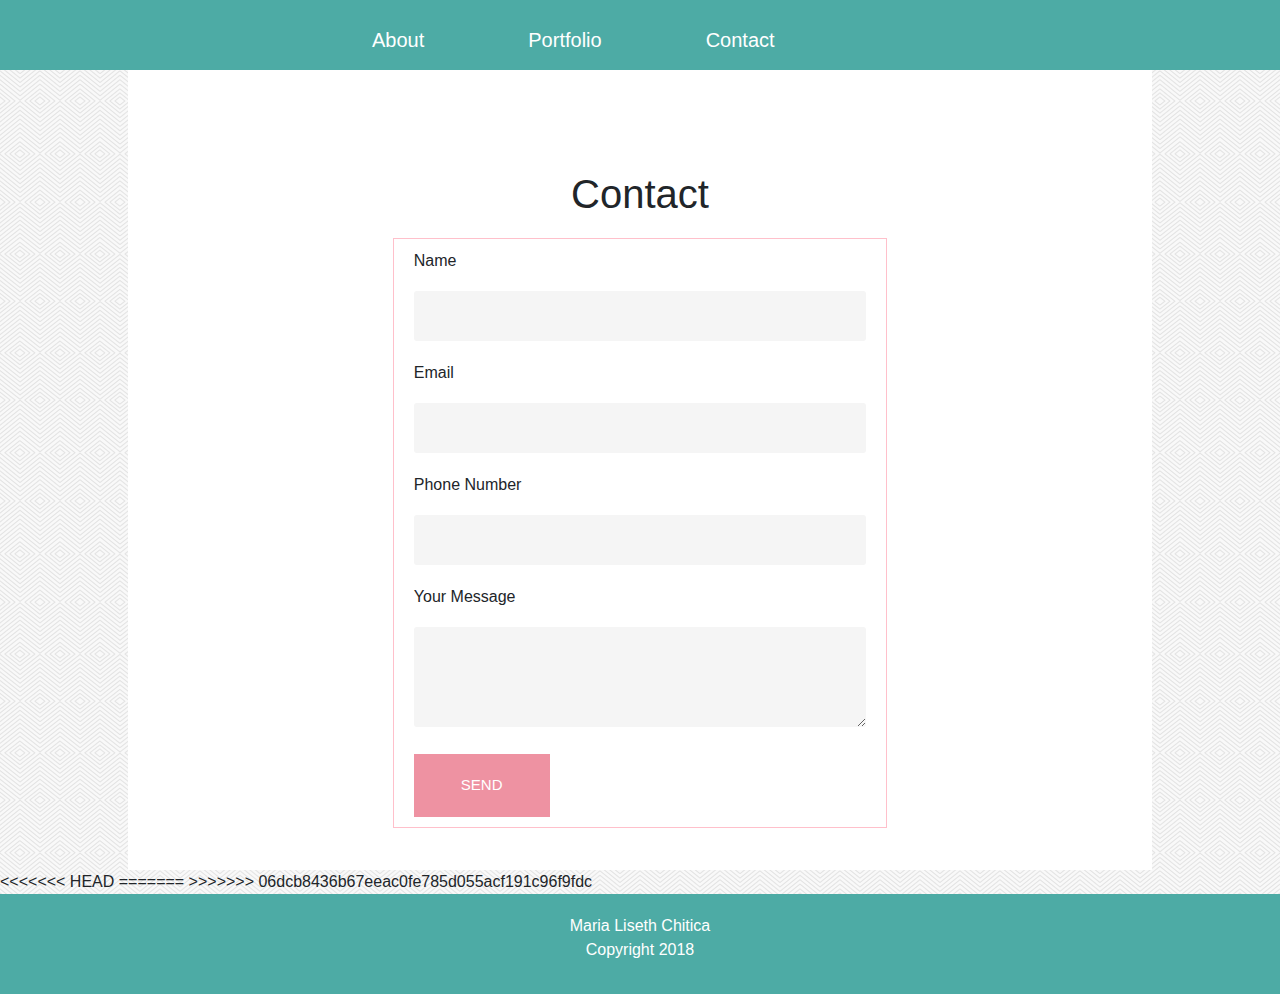
==== contact.html @ f3c49ef7 "new" ====
<!DOCTYPE html>
<html lang="en">
<head>
    <meta charset="UTF-8">
    <meta name="viewport" content="width=device-width, initial-scale=1.0">
    <meta http-equiv="X-UA-Compatible" content="ie=edge">
    <title>Contact Me</title>
    <link rel="stylesheet" type="text/css" href="css/bootstrap-grid.css">
    <link rel="stylesheet" type="text/css" href="css/bootstrap-reboot.css">
    <link rel="stylesheet" type="text/css" href="css/bootstrap.css">
    <link rel="stylesheet" type="text/css" href="css/styles.css">
    <link rel="stylesheet" href="https://maxcdn.bootstrapcdn.com/bootstrap/4.0.0/css/bootstrap.min.css" integrity="sha384-Gn5384xqQ1aoWXA+058RXPxPg6fy4IWvTNh0E263XmFcJlSAwiGgFAW/dAiS6JXm" crossorigin="anonymous">

</head>
<body>
        <header>
                <nav class="navigation">        
                       <ul class="nav">
                            <li><a href="index.html">About</a></li>
                            <li><a href="portfolio.html">Portfolio</a></li>
                            <li><a href="contact.html">Contact</a></li>
                         </ul>
                   </nav>
        </header>
        <section class="contact">
                <h1 class="title">Contact</h1>
            <form id="contact" action="">
                <label for="name">Name</label>
                <input type="text" name="name" id="name" placeholder="">
                <label for="email">Email</label>
                <input type="email" name="email" id="emai" placeholder="">
                <label for="phoneNumber">Phone Number</label>
                <input type="tel"name="phoneNumber" id="phoneNumber" placeholder="">
                <label for="message">Your Message</label>
                <textarea name="message" id="message" placeholder=""></textarea>
                <input type="submit" value="Send" id="button">
            </form>
        </section>
<<<<<<< HEAD
=======
    </div>
>>>>>>> 06dcb8436b67eeac0fe785d055acf191c96f9fdc
        <div id="footer">
                <div class="container">
                  <p class="footer-block">Maria Liseth Chitica<br>Copyright 2018</p>
                </div>
              </div>
    
    </body>
</html>
---- css/styles.css ----
/*//////////this is the HEADER section///////////////*/
.name{
    width: 100%;
    height: 100px;
    background: rgb(238, 146, 162);
    color: white;
    text-align: left;
    padding: 25px;
    font-size: 50px;
    
}

li{
    margin: 0px 5%;
}

body {
    min-height:100%; 
    position:relative; 
    padding-bottom:100px;
    background-image: url("../imgs/whirlpool.png");

}

/*///////////Navigation////////////////*/

.navigation{
    height: 70px;
    width: 100%;
    background: #4DABA5;
    

}

ul.nav {
    height: 70px;
    width: 50%;
    margin: 0 auto;
    text-align: center;

}

.nav li{
    height: 70px;
    display: inline-block;
    text-align: center;   
    list-style-type:none;

} 

.nav li a{
    height: 100%;
    display: block;
    text-decoration: none;
    font-size: 20px;
    padding:25px 20px 0px 20px;
    color:white;


}

.nav li a:hover{
    color: black;
    background-color: rgba(255, 255, 255, 0.315);
}

.logo{
    margin-left: 10%;
    height: 70px;
    width: 200px;
    float: left;
}

/*//////////this is the CONTACT FORM section///////////////*/

.contact{
    
    background:#FFFFFF;
    position: relative;
    height: 800px;
    width: 80%;
    text-align: center;
    margin: auto;
    padding: 100px;
}

form{
width: 60%;
margin: auto;
background: rgba (0, 0, 0, 0.8);
padding: 10px 20px;
box-sizing: border-box;
margin-top: 20px;
text-align: left;
border: pink solid 1px;

}

#contact input[type="text"], #contact input[type="email"], #contact input[type="tel"], #contact textarea{
width: 100%;
height: 50px;
border-radius: 3px;
margin-top: 10px;
margin-bottom: 20px;
padding: 7px;
box-sizing: border-box;
font-size: 17px;
border: none;
resize: vertical;
background: #F5F5F5; 
}

#contact input[type="text"]:focus, #contact input[type="tel"]:focus, #contact input[type="email"]:focus, #contact textarea:focus  {
border: 3px solid rgb(199, 194, 194);
}

textarea{
min-height: 100px;
max-height: 200px;
max-width: 100%;

}

#contact input[type="submit"]{
text-transform: uppercase;
font-size: 15px;
width: 30%;
background: #EE92A2;
color: #fff;
padding: 20px;
border: none;


}

#contact input[type="submit"]:hover{
cursor: pointer;
background: rgb(242, 249, 255);
border: #EE92A2 solid;
color: #EE92A2;
}

/*//////////this is the BIOGRAPHY section on the index page///////////////*/


.about{
    margin: auto;
    width: 60%;
    padding: 100px;
    height: 900px;
    background-color: #fff;
    

}

.leftSide{
    width: 50%;
    float: left;
    border: pink solid 1px;
    height: 800px;
    padding: 20px 30px;
}

.rightSide{
    width: 35%;
    float: right;
    border: pink solid 1px;
    height: 200px;

}

.rightSide img{
    width:25%;
}

h1{
color: gray;
font-size: 30px;

}

.lisPhoto{
    margin: 5px 10px 0px 0px;
    float: left;
    width: 50%;
    clear: both;
    border: pink solid 1px;

}
.bio{
    clear: both;
    line-height: 20px;
    font-size: 16px;
}
.rightSide h3{
    color: gray;
    font-size: 20px;
    text-align: center;
    margin-top: 10px;
}

.profiles{
    width: 33%;
    float: left;
    padding: 20px 10px;

}

/*//////////this is the PORTFOLIO section///////////////*/


.portfolio{
    width: 60%;
    height: 800px;
    margin: auto;
    background: #fff;
    padding: 100px;
}

.portfolioBox{
    width: 45%;
    height: 300px;
    float: left;
    border: pink solid 1px;
    margin: 10px 20px 10px;
    position: relative;
    text-align: center;

}

.portfolioBox img{
    width: 100%;
    height:100%;
    position: absolute;
    left: 0;
    top: 0;
}

.portfolioBox h2{
    width: 100%;
    height: 50px;
    margin-top: 200px;
    background: #4DABA5;
    text-align: center;
    color: #fff;
    position: absolute;
    z-index: 2;
}

/* /// FOOTER section///// */
#footer {
    bottom: 0;
    width: 100%;
    position: absolute;
    height: 100px;
    background: #4DABA5;
  }
  
  .footer-block {
    margin: 20px auto;
    text-align: center;   
    color: #fff; 
  
  }  

  @media only screen and (max-width: 640px) {
    .lisPhoto{
        width: 100%;
    }
    .leftSide{
        width: 100%;
        border: pink solid 1px;
        height: 800px;
        padding: 20px 30px;
    }

    .rightSide{
        width: 100%;
        border: pink solid 1px;
        height: 200px;
    
    }
    
    .rightSide img{
        width:25%;
    }
    
    .portfolio{
        width: 100%;
        height: 800px;
        margin: auto;
        background: #fff;
        padding: 100px;
    }
    
    .portfolioBox{
        width:100%;
        height: 300px;
        float: left;
        border: pink solid 1px;
        margin: 10px 20px 10px;
        position: relative;
        text-align: center;
    
    }
    .contact{
        width: 100%;
    }
    
    form{
    width: 110%;
    }
    
    #contact input[type="submit"]{
        width: 50%;
    } 
    .footer{
        width: 100%;
    }  
    .footer-block{
        width: 100%;
    }
}
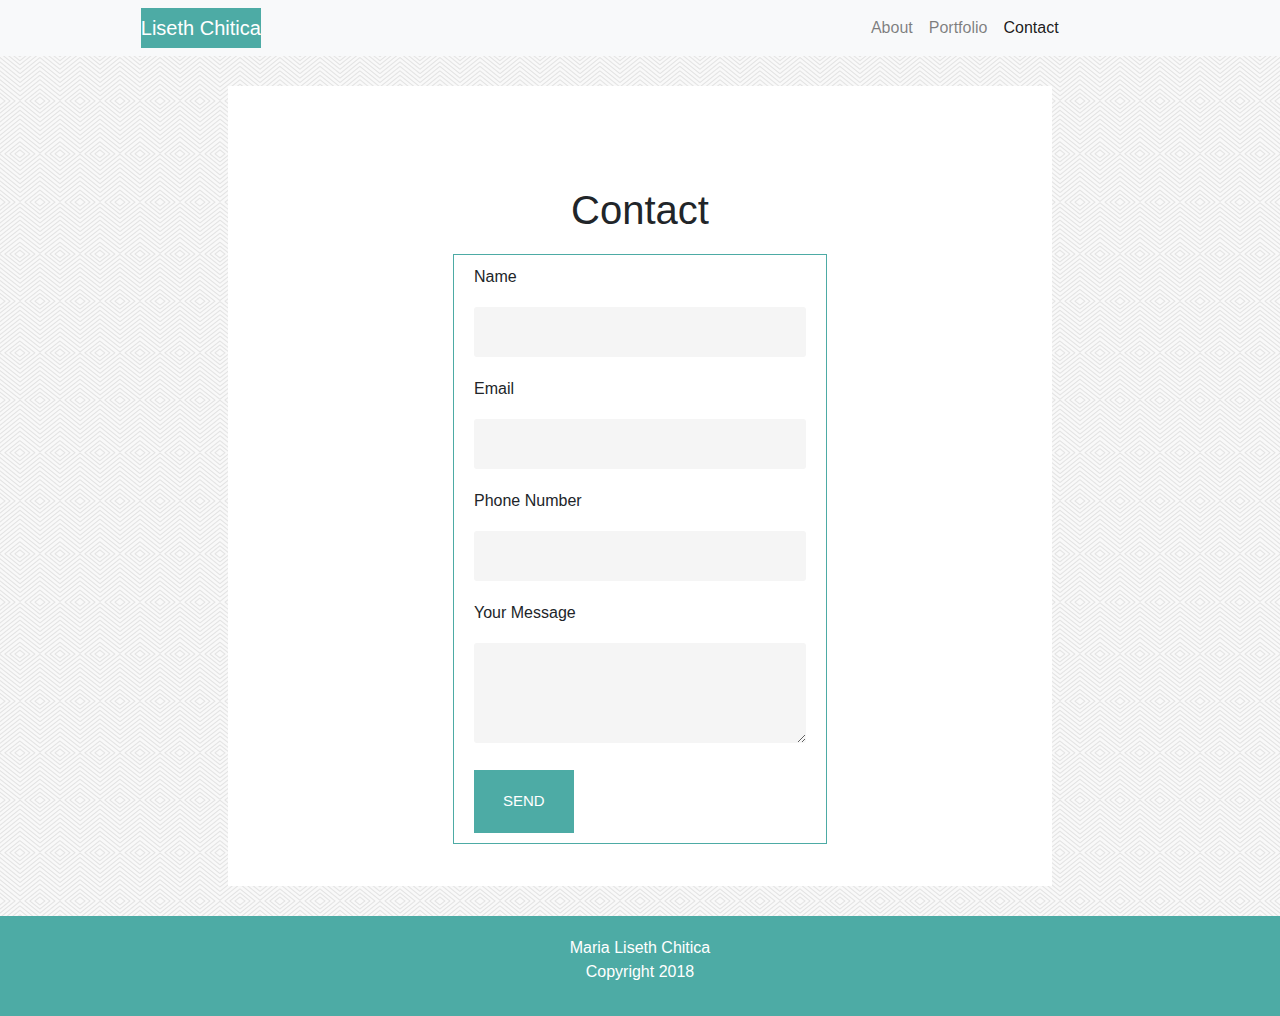
==== commit 5f9eb8a4: "Updated" ====
--- a/contact.html
+++ b/contact.html
@@ -13,15 +13,21 @@
 
 </head>
 <body>
-        <header>
-                <nav class="navigation">        
-                       <ul class="nav">
-                            <li><a href="index.html">About</a></li>
-                            <li><a href="portfolio.html">Portfolio</a></li>
-                            <li><a href="contact.html">Contact</a></li>
-                         </ul>
-                   </nav>
-        </header>
+        <nav class="navbar navbar-expand-lg navbar-light bg-light">
+                <a class="navbar-brand" href="index.html" style="color:white">Liseth Chitica</a>
+                <button class="navbar-toggler" type="button" data-toggle="collapse" data-target="#navbarNavAltMarkup" aria-controls="navbarNavAltMarkup" aria-expanded="false" aria-label="Toggle navigation">
+                  <span class="navbar-toggler-icon"></span>
+                </button>
+                <div class="collapse navbar-collapse" id="navbarNavAltMarkup">
+                  <div class="navbar-nav ml-auto" style="margin-right:20%">
+                    <a class="nav-item nav-link" href="index.html">About<span class="sr-only">(current)</span></a>
+                    <a class="nav-item nav-link" href="portfolio.html">Portfolio</a>
+                    <a class="nav-item nav-link active" href="contact.html">Contact</a>
+                  </div>
+                </div>
+              </nav>
+
+              <div class="container col-md-8">
         <section class="contact">
                 <h1 class="title">Contact</h1>
             <form id="contact" action="">
@@ -36,10 +42,7 @@
                 <input type="submit" value="Send" id="button">
             </form>
         </section>
-<<<<<<< HEAD
-=======
     </div>
->>>>>>> 06dcb8436b67eeac0fe785d055acf191c96f9fdc
         <div id="footer">
                 <div class="container">
                   <p class="footer-block">Maria Liseth Chitica<br>Copyright 2018</p>
--- a/css/styles.css
+++ b/css/styles.css
@@ -1,3 +1,30 @@
+
+/*Navbar*/
+.navbar-brand{
+    background: #4DABA5;
+    color:#ffffff;
+    margin-left: 10%;
+
+}
+
+
+
+ html { 
+    height: 100%;
+ }
+
+body {
+    min-height:100%; 
+    position:relative; 
+    padding-bottom:100px;
+    background-image: url("../imgs/whirlpool.png");
+
+}
+
+h1{
+    font-family: 'Georgia', Times, Times New Roman, serif;
+    color: #fff;
+}
 
 /*//////////this is the HEADER section///////////////*/
 .name{
@@ -15,85 +42,26 @@
     margin: 0px 5%;
 }
 
-body {
-    min-height:100%; 
-    position:relative; 
-    padding-bottom:100px;
-    background-image: url("../imgs/whirlpool.png");
-
-}
-
-/*///////////Navigation////////////////*/
-
-.navigation{
-    height: 70px;
-    width: 100%;
-    background: #4DABA5;
-    
-
-}
-
-ul.nav {
-    height: 70px;
-    width: 50%;
-    margin: 0 auto;
-    text-align: center;
-
-}
-
-.nav li{
-    height: 70px;
-    display: inline-block;
-    text-align: center;   
-    list-style-type:none;
-
-} 
-
-.nav li a{
-    height: 100%;
-    display: block;
-    text-decoration: none;
-    font-size: 20px;
-    padding:25px 20px 0px 20px;
-    color:white;
-
-
-}
-
-.nav li a:hover{
-    color: black;
-    background-color: rgba(255, 255, 255, 0.315);
-}
-
-.logo{
-    margin-left: 10%;
-    height: 70px;
-    width: 200px;
-    float: left;
-}
 
 /*//////////this is the CONTACT FORM section///////////////*/
 
 .contact{
-    
     background:#FFFFFF;
     position: relative;
     height: 800px;
-    width: 80%;
-    text-align: center;
-    margin: auto;
+    text-align: center;
+    margin: 30px auto;
     padding: 100px;
 }
 
 form{
 width: 60%;
 margin: auto;
-background: rgba (0, 0, 0, 0.8);
 padding: 10px 20px;
 box-sizing: border-box;
 margin-top: 20px;
 text-align: left;
-border: pink solid 1px;
+border:#4DABA5 solid 1px;
 
 }
 
@@ -126,7 +94,7 @@
 text-transform: uppercase;
 font-size: 15px;
 width: 30%;
-background: #EE92A2;
+background: #4DABA5;
 color: #fff;
 padding: 20px;
 border: none;
@@ -155,37 +123,32 @@
 }
 
 .leftSide{
+    padding: 20px 30px;
+    margin-top: 30px;
+    border:white 1px solid;
+    background: #fff;
+    margin-bottom: 40px;
+}
+
+
+.rightSide{
+    padding: 20px 30px;
+    border: white 1px solid;
+    height: 300px;
+    margin: 30px 0px 0px 0px;
+    background: #fff;
+
+}
+
+
+.lisPhoto{
+    margin: auto;
+    text-align: center;
     width: 50%;
-    float: left;
-    border: pink solid 1px;
-    height: 800px;
-    padding: 20px 30px;
-}
-
-.rightSide{
-    width: 35%;
-    float: right;
-    border: pink solid 1px;
-    height: 200px;
-
-}
-
-.rightSide img{
-    width:25%;
-}
-
-h1{
-color: gray;
-font-size: 30px;
-
-}
-
-.lisPhoto{
-    margin: 5px 10px 0px 0px;
-    float: left;
-    width: 50%;
+    height: auto;
     clear: both;
-    border: pink solid 1px;
+    padding: 20px;
+    border-radius: 10%;
 
 }
 .bio{
@@ -200,52 +163,61 @@
     margin-top: 10px;
 }
 
+
 .profiles{
     width: 33%;
     float: left;
     padding: 20px 10px;
-
-}
-
-/*//////////this is the PORTFOLIO section///////////////*/
-
-
-.portfolio{
-    width: 60%;
-    height: 800px;
-    margin: auto;
-    background: #fff;
-    padding: 100px;
-}
-
-.portfolioBox{
-    width: 45%;
-    height: 300px;
-    float: left;
-    border: pink solid 1px;
-    margin: 10px 20px 10px;
-    position: relative;
-    text-align: center;
-
-}
-
-.portfolioBox img{
+    border-radius: 20%;
+
+}
+/*////////this is the PORTFOLIO section////*/
+
+.gallery-container {
+    margin-top: 30px;
+    background: #ffffff;
+}
+
+
+.gallery-container p.page-description {
+    text-align: center;
+    margin: 30px auto;
+    font-size: 18px;
+    color: #85878c;
+}
+
+/* Styles for the gallery */
+
+.tz-gallery {
+    padding: 40px;
+}
+
+.tz-gallery .thumbnail {
+    padding: 0;
+    margin-bottom: 30px;
+    border: none;
+}
+
+.tz-gallery img {
+    height: 25%;
     width: 100%;
-    height:100%;
-    position: absolute;
-    left: 0;
-    top: 0;
-}
-
-.portfolioBox h2{
-    width: 100%;
-    height: 50px;
-    margin-top: 200px;
-    background: #4DABA5;
-    text-align: center;
-    color: #fff;
-    position: absolute;
-    z-index: 2;
+    border-radius: 2px;
+}
+
+.tz-gallery .caption{
+    padding: 26px 30px;
+    text-align: center;
+}
+
+.tz-gallery .caption h3 {
+    font-size: 14px;
+    font-weight: bold;
+    margin-top: 0;
+}
+
+
+.baguetteBox-button {
+    background-color: transparent !important;
 }
 
 /* /// FOOTER section///// */
@@ -262,63 +234,4 @@
     text-align: center;   
     color: #fff; 
   
-  }  
-
-  @media only screen and (max-width: 640px) {
-    .lisPhoto{
-        width: 100%;
-    }
-    .leftSide{
-        width: 100%;
-        border: pink solid 1px;
-        height: 800px;
-        padding: 20px 30px;
-    }
-
-    .rightSide{
-        width: 100%;
-        border: pink solid 1px;
-        height: 200px;
-    
-    }
-    
-    .rightSide img{
-        width:25%;
-    }
-    
-    .portfolio{
-        width: 100%;
-        height: 800px;
-        margin: auto;
-        background: #fff;
-        padding: 100px;
-    }
-    
-    .portfolioBox{
-        width:100%;
-        height: 300px;
-        float: left;
-        border: pink solid 1px;
-        margin: 10px 20px 10px;
-        position: relative;
-        text-align: center;
-    
-    }
-    .contact{
-        width: 100%;
-    }
-    
-    form{
-    width: 110%;
-    }
-    
-    #contact input[type="submit"]{
-        width: 50%;
-    } 
-    .footer{
-        width: 100%;
-    }  
-    .footer-block{
-        width: 100%;
-    }
-}+  }  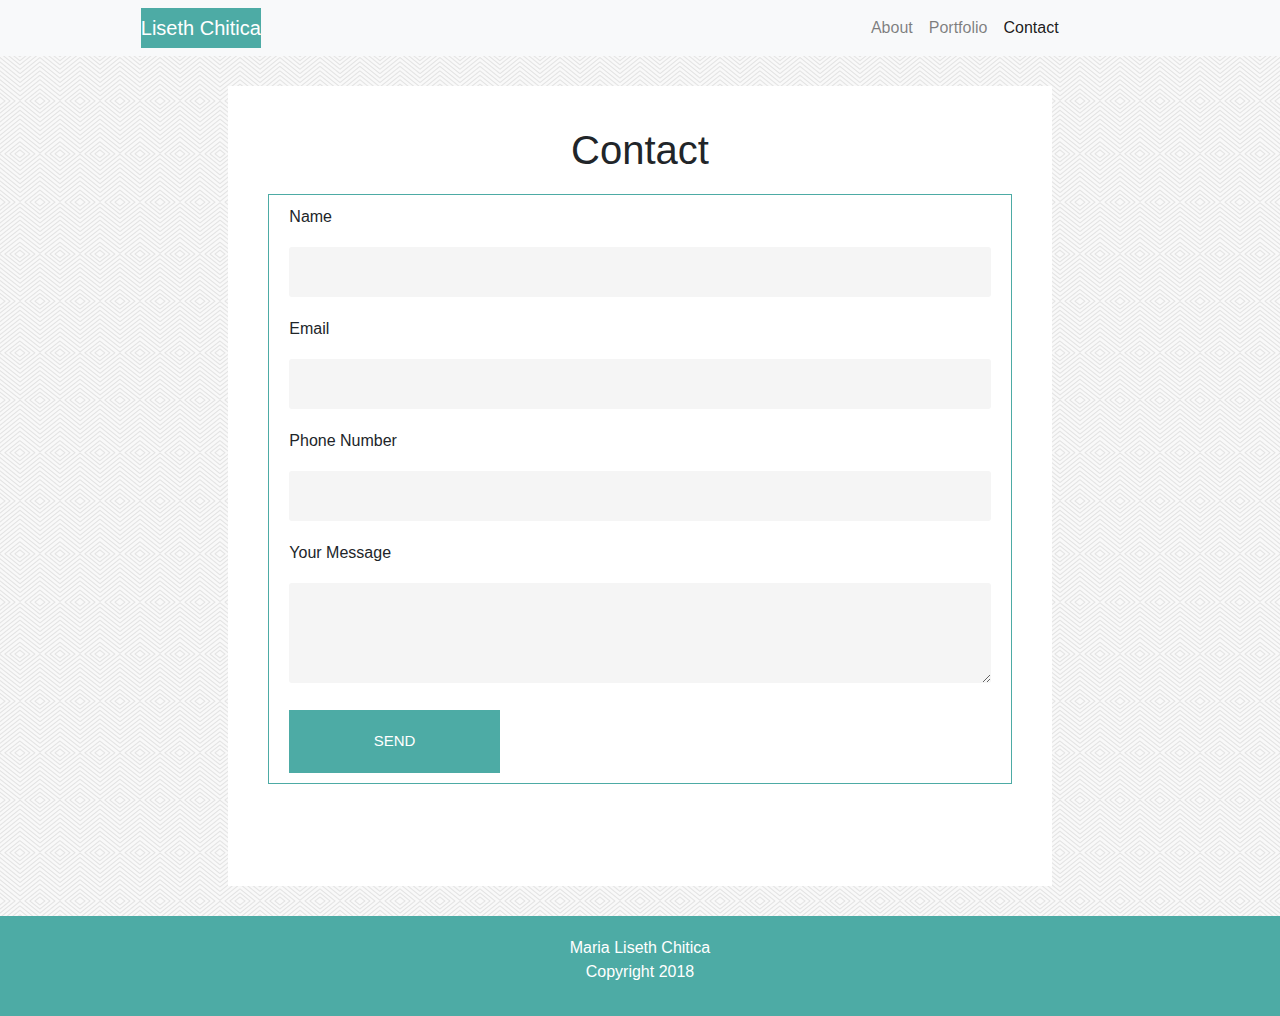
==== commit 4a499ae1: "update" ====
--- a/contact.html
+++ b/contact.html
@@ -27,7 +27,7 @@
                 </div>
               </nav>
 
-              <div class="container col-md-8">
+    <div class="container col-md-8">
         <section class="contact">
                 <h1 class="title">Contact</h1>
             <form id="contact" action="">
--- a/css/styles.css
+++ b/css/styles.css
@@ -43,6 +43,7 @@
 }
 
 
+
 /*//////////this is the CONTACT FORM section///////////////*/
 
 .contact{
@@ -51,11 +52,10 @@
     height: 800px;
     text-align: center;
     margin: 30px auto;
-    padding: 100px;
+    padding: 40px;
 }
 
 form{
-width: 60%;
 margin: auto;
 padding: 10px 20px;
 box-sizing: border-box;
@@ -234,4 +234,15 @@
     text-align: center;   
     color: #fff; 
   
-  }  +  }  
+
+
+  /*///////////////Queries//////////////*/
+  @media (min-width: 991.98px) {
+        
+    .slicknav_menu {
+        display:none;
+        background: aliceblue;
+    }
+
+  }